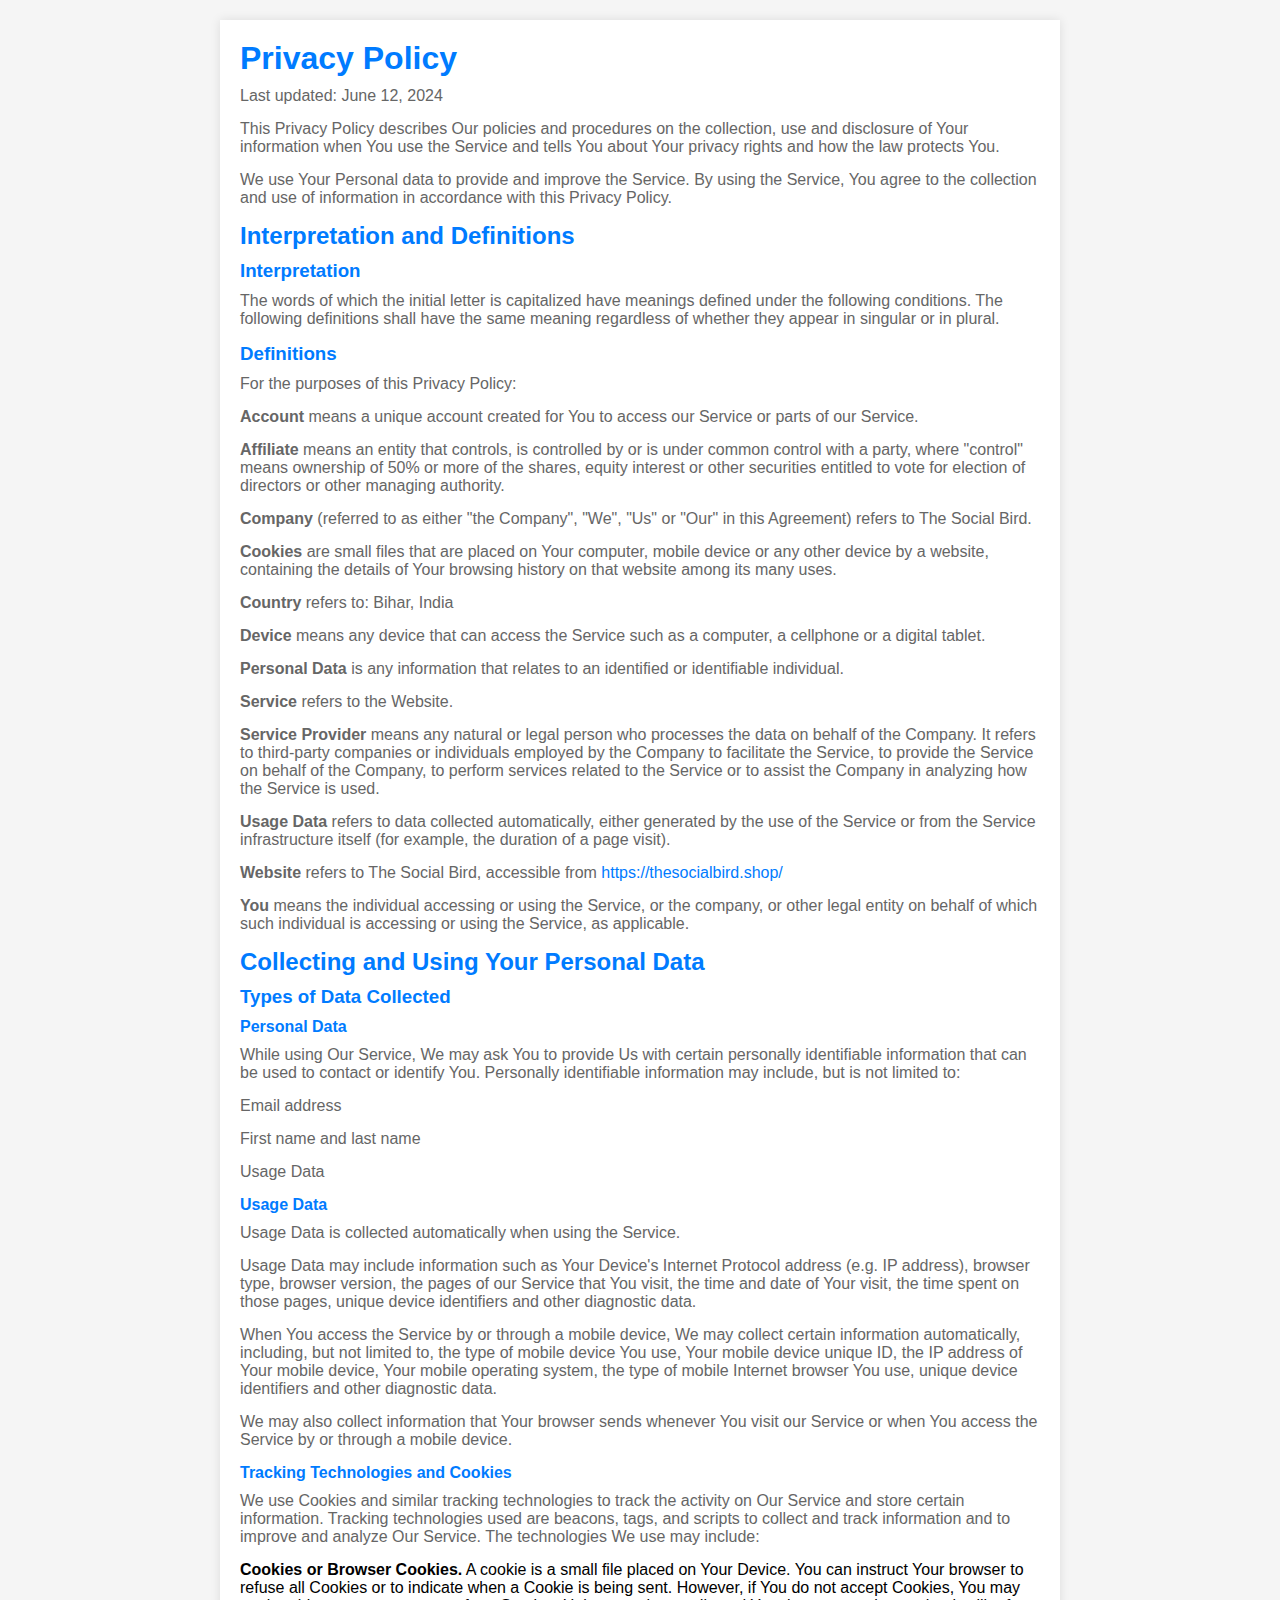
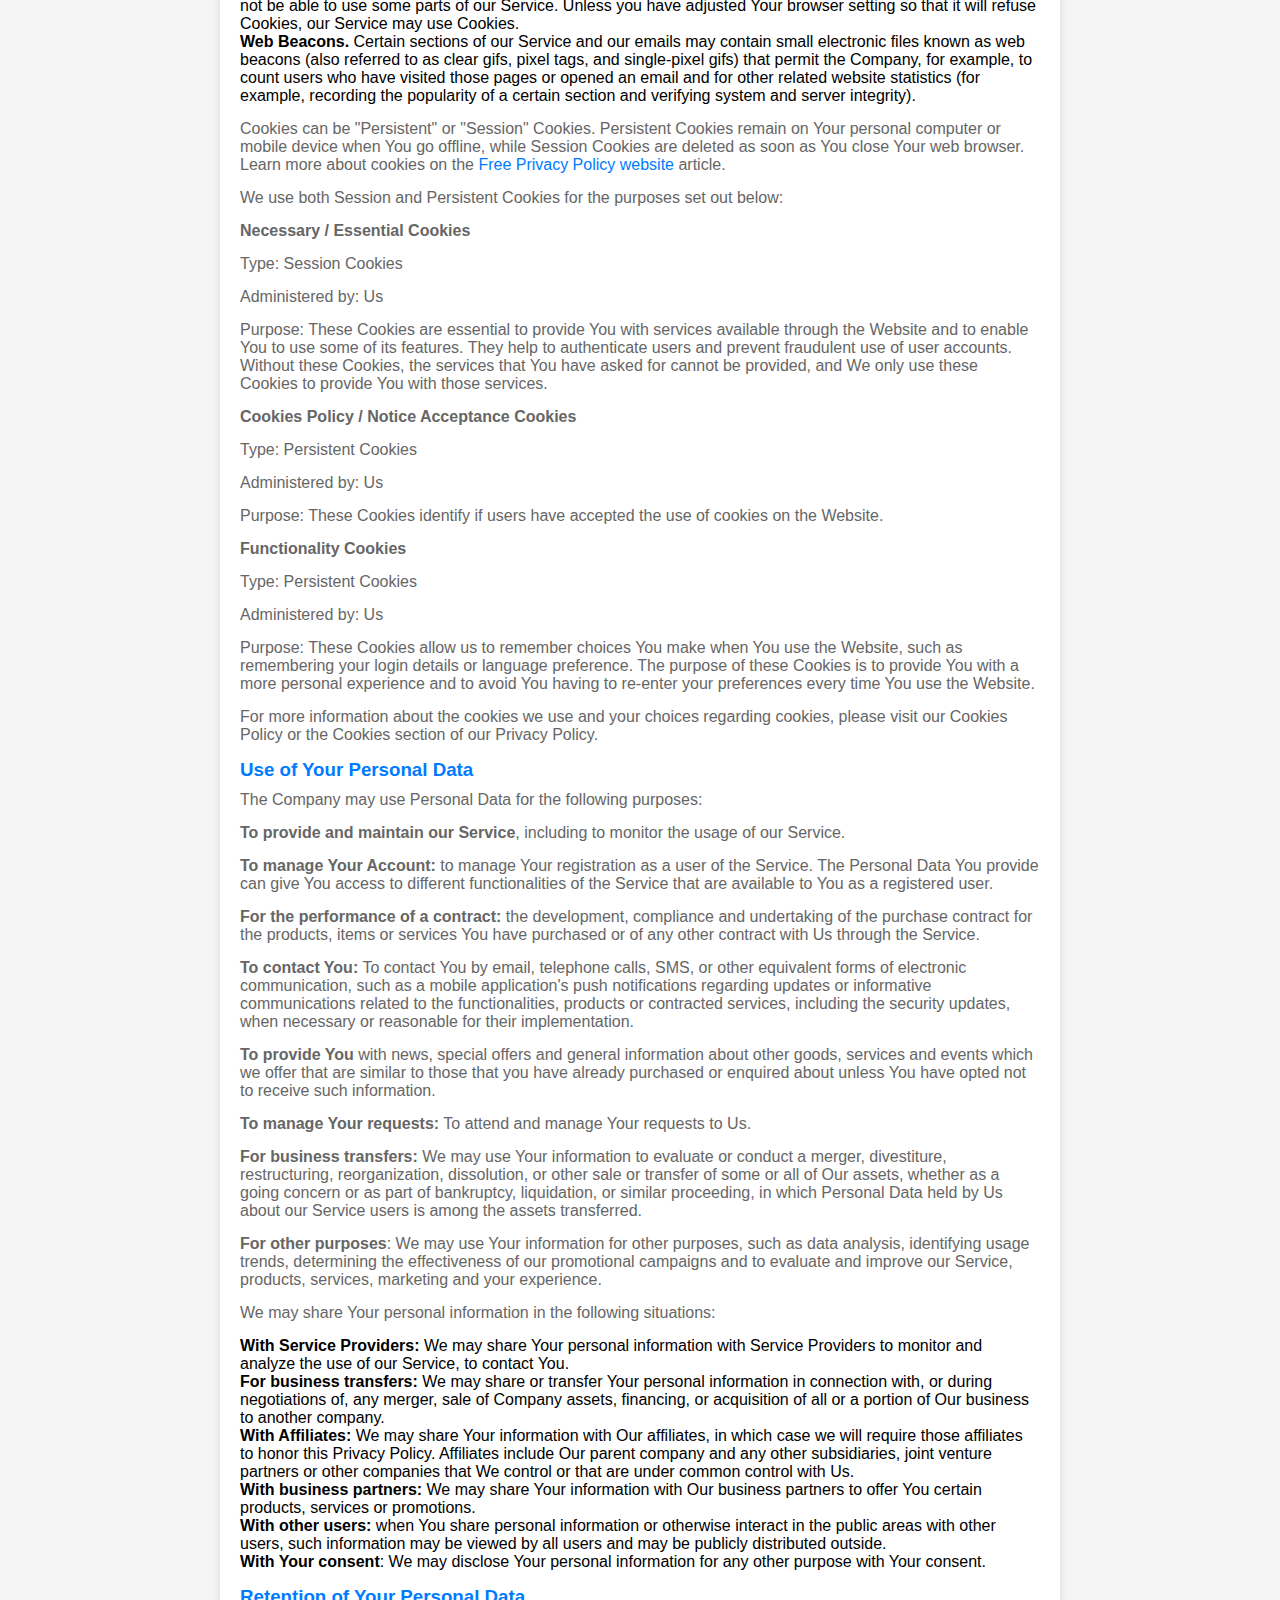
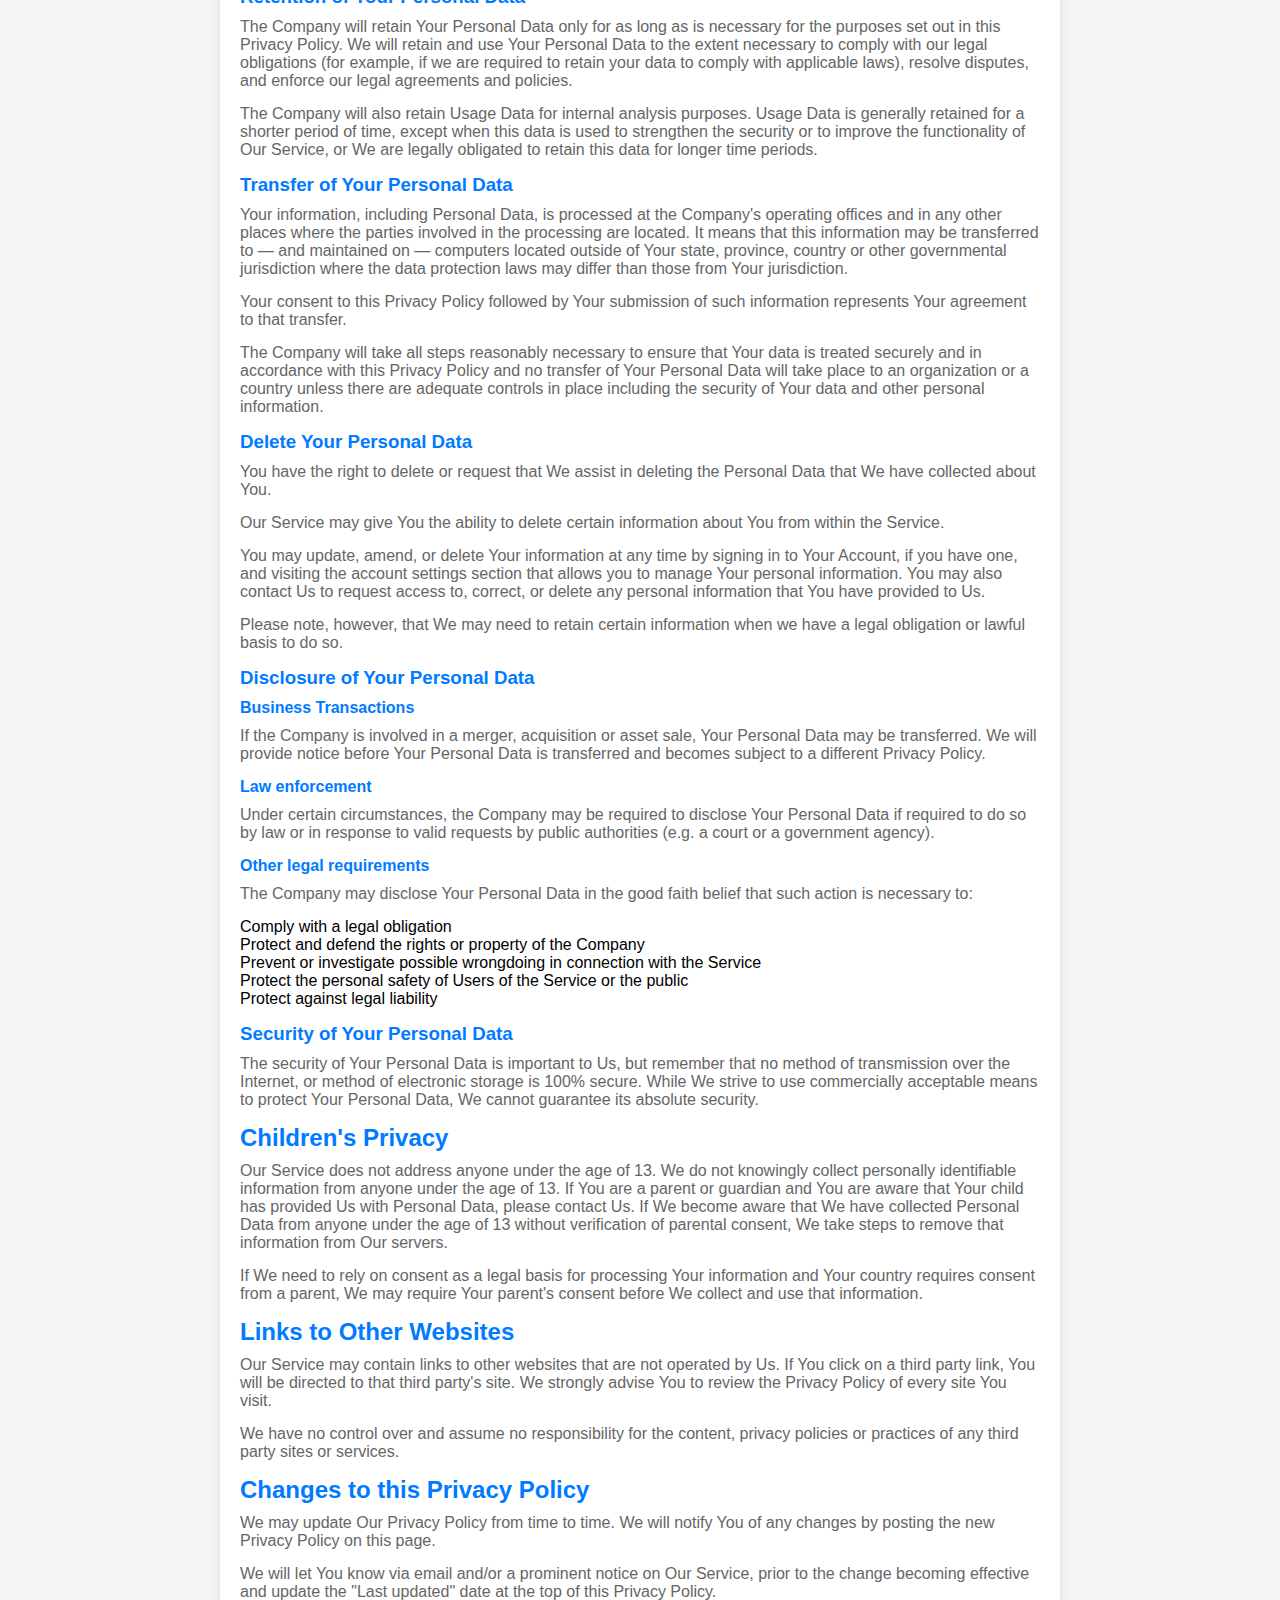
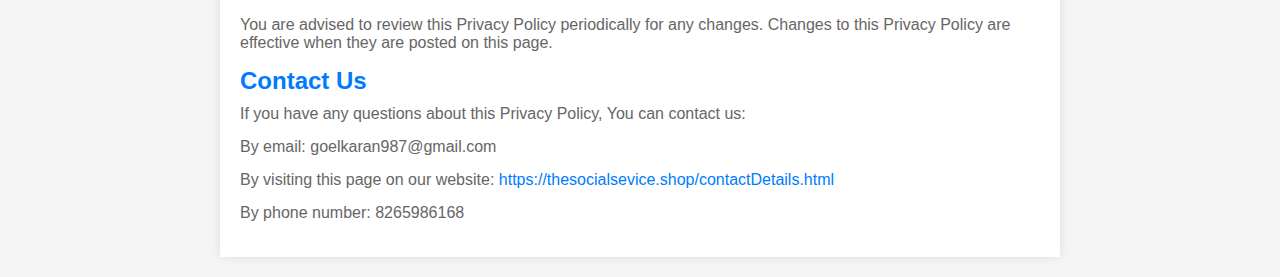
==== PrivacyAndPolicy.html @ 570a5ae7 "final deploy updated" ====
<!DOCTYPE html>
<html lang="en">
<head>
    <meta charset="UTF-8">
    <meta name="viewport" content="width=device-width, initial-scale=1.0">
    <title>Privacy Policy</title>
    <link rel="shortcut icon" href="logo.002.png">
    <link rel="stylesheet" href="PrivacyAndPolicy.css">
</head>
<body>
    <div class="container">
        <h1>Privacy Policy</h1>
        <p>Last updated: June 12, 2024</p>
        <p>This Privacy Policy describes Our policies and procedures on the collection, use and disclosure of Your information when You use the Service and tells You about Your privacy rights and how the law protects You.</p>
        <p>We use Your Personal data to provide and improve the Service. By using the Service, You agree to the collection and use of information in accordance with this Privacy Policy.</p>
        <h2>Interpretation and Definitions</h2>
        <h3>Interpretation</h3>
        <p>The words of which the initial letter is capitalized have meanings defined under the following conditions. The following definitions shall have the same meaning regardless of whether they appear in singular or in plural.</p>
        <h3>Definitions</h3>
        <p>For the purposes of this Privacy Policy:</p>
        <ul>
        <li>
        <p><strong>Account</strong> means a unique account created for You to access our Service or parts of our Service.</p>
        </li>
        <li>
        <p><strong>Affiliate</strong> means an entity that controls, is controlled by or is under common control with a party, where &quot;control&quot; means ownership of 50% or more of the shares, equity interest or other securities entitled to vote for election of directors or other managing authority.</p>
        </li>
        <li>
        <p><strong>Company</strong> (referred to as either &quot;the Company&quot;, &quot;We&quot;, &quot;Us&quot; or &quot;Our&quot; in this Agreement) refers to The Social Bird.</p>
        </li>
        <li>
        <p><strong>Cookies</strong> are small files that are placed on Your computer, mobile device or any other device by a website, containing the details of Your browsing history on that website among its many uses.</p>
        </li>
        <li>
        <p><strong>Country</strong> refers to: Bihar,  India</p>
        </li>
        <li>
        <p><strong>Device</strong> means any device that can access the Service such as a computer, a cellphone or a digital tablet.</p>
        </li>
        <li>
        <p><strong>Personal Data</strong> is any information that relates to an identified or identifiable individual.</p>
        </li>
        <li>
        <p><strong>Service</strong> refers to the Website.</p>
        </li>
        <li>
        <p><strong>Service Provider</strong> means any natural or legal person who processes the data on behalf of the Company. It refers to third-party companies or individuals employed by the Company to facilitate the Service, to provide the Service on behalf of the Company, to perform services related to the Service or to assist the Company in analyzing how the Service is used.</p>
        </li>
        <li>
        <p><strong>Usage Data</strong> refers to data collected automatically, either generated by the use of the Service or from the Service infrastructure itself (for example, the duration of a page visit).</p>
        </li>
        <li>
        <p><strong>Website</strong> refers to The Social Bird, accessible from <a href="https://thesocialbird.shop/" rel="external nofollow noopener" target="_blank">https://thesocialbird.shop/</a></p>
        </li>
        <li>
        <p><strong>You</strong> means the individual accessing or using the Service, or the company, or other legal entity on behalf of which such individual is accessing or using the Service, as applicable.</p>
        </li>
        </ul>
        <h2>Collecting and Using Your Personal Data</h2>
        <h3>Types of Data Collected</h3>
        <h4>Personal Data</h4>
        <p>While using Our Service, We may ask You to provide Us with certain personally identifiable information that can be used to contact or identify You. Personally identifiable information may include, but is not limited to:</p>
        <ul>
        <li>
        <p>Email address</p>
        </li>
        <li>
        <p>First name and last name</p>
        </li>
        <li>
        <p>Usage Data</p>
        </li>
        </ul>
        <h4>Usage Data</h4>
        <p>Usage Data is collected automatically when using the Service.</p>
        <p>Usage Data may include information such as Your Device's Internet Protocol address (e.g. IP address), browser type, browser version, the pages of our Service that You visit, the time and date of Your visit, the time spent on those pages, unique device identifiers and other diagnostic data.</p>
        <p>When You access the Service by or through a mobile device, We may collect certain information automatically, including, but not limited to, the type of mobile device You use, Your mobile device unique ID, the IP address of Your mobile device, Your mobile operating system, the type of mobile Internet browser You use, unique device identifiers and other diagnostic data.</p>
        <p>We may also collect information that Your browser sends whenever You visit our Service or when You access the Service by or through a mobile device.</p>
        <h4>Tracking Technologies and Cookies</h4>
        <p>We use Cookies and similar tracking technologies to track the activity on Our Service and store certain information. Tracking technologies used are beacons, tags, and scripts to collect and track information and to improve and analyze Our Service. The technologies We use may include:</p>
        <ul>
        <li><strong>Cookies or Browser Cookies.</strong> A cookie is a small file placed on Your Device. You can instruct Your browser to refuse all Cookies or to indicate when a Cookie is being sent. However, if You do not accept Cookies, You may not be able to use some parts of our Service. Unless you have adjusted Your browser setting so that it will refuse Cookies, our Service may use Cookies.</li>
        <li><strong>Web Beacons.</strong> Certain sections of our Service and our emails may contain small electronic files known as web beacons (also referred to as clear gifs, pixel tags, and single-pixel gifs) that permit the Company, for example, to count users who have visited those pages or opened an email and for other related website statistics (for example, recording the popularity of a certain section and verifying system and server integrity).</li>
        </ul>
        <p>Cookies can be &quot;Persistent&quot; or &quot;Session&quot; Cookies. Persistent Cookies remain on Your personal computer or mobile device when You go offline, while Session Cookies are deleted as soon as You close Your web browser. Learn more about cookies on the <a href="https://www.freeprivacypolicy.com/blog/sample-privacy-policy-template/#Use_Of_Cookies_And_Tracking" target="_blank">Free Privacy Policy website</a> article.</p>
        <p>We use both Session and Persistent Cookies for the purposes set out below:</p>
        <ul>
        <li>
        <p><strong>Necessary / Essential Cookies</strong></p>
        <p>Type: Session Cookies</p>
        <p>Administered by: Us</p>
        <p>Purpose: These Cookies are essential to provide You with services available through the Website and to enable You to use some of its features. They help to authenticate users and prevent fraudulent use of user accounts. Without these Cookies, the services that You have asked for cannot be provided, and We only use these Cookies to provide You with those services.</p>
        </li>
        <li>
        <p><strong>Cookies Policy / Notice Acceptance Cookies</strong></p>
        <p>Type: Persistent Cookies</p>
        <p>Administered by: Us</p>
        <p>Purpose: These Cookies identify if users have accepted the use of cookies on the Website.</p>
        </li>
        <li>
        <p><strong>Functionality Cookies</strong></p>
        <p>Type: Persistent Cookies</p>
        <p>Administered by: Us</p>
        <p>Purpose: These Cookies allow us to remember choices You make when You use the Website, such as remembering your login details or language preference. The purpose of these Cookies is to provide You with a more personal experience and to avoid You having to re-enter your preferences every time You use the Website.</p>
        </li>
        </ul>
        <p>For more information about the cookies we use and your choices regarding cookies, please visit our Cookies Policy or the Cookies section of our Privacy Policy.</p>
        <h3>Use of Your Personal Data</h3>
        <p>The Company may use Personal Data for the following purposes:</p>
        <ul>
        <li>
        <p><strong>To provide and maintain our Service</strong>, including to monitor the usage of our Service.</p>
        </li>
        <li>
        <p><strong>To manage Your Account:</strong> to manage Your registration as a user of the Service. The Personal Data You provide can give You access to different functionalities of the Service that are available to You as a registered user.</p>
        </li>
        <li>
        <p><strong>For the performance of a contract:</strong> the development, compliance and undertaking of the purchase contract for the products, items or services You have purchased or of any other contract with Us through the Service.</p>
        </li>
        <li>
        <p><strong>To contact You:</strong> To contact You by email, telephone calls, SMS, or other equivalent forms of electronic communication, such as a mobile application's push notifications regarding updates or informative communications related to the functionalities, products or contracted services, including the security updates, when necessary or reasonable for their implementation.</p>
        </li>
        <li>
        <p><strong>To provide You</strong> with news, special offers and general information about other goods, services and events which we offer that are similar to those that you have already purchased or enquired about unless You have opted not to receive such information.</p>
        </li>
        <li>
        <p><strong>To manage Your requests:</strong> To attend and manage Your requests to Us.</p>
        </li>
        <li>
        <p><strong>For business transfers:</strong> We may use Your information to evaluate or conduct a merger, divestiture, restructuring, reorganization, dissolution, or other sale or transfer of some or all of Our assets, whether as a going concern or as part of bankruptcy, liquidation, or similar proceeding, in which Personal Data held by Us about our Service users is among the assets transferred.</p>
        </li>
        <li>
        <p><strong>For other purposes</strong>: We may use Your information for other purposes, such as data analysis, identifying usage trends, determining the effectiveness of our promotional campaigns and to evaluate and improve our Service, products, services, marketing and your experience.</p>
        </li>
        </ul>
        <p>We may share Your personal information in the following situations:</p>
        <ul>
        <li><strong>With Service Providers:</strong> We may share Your personal information with Service Providers to monitor and analyze the use of our Service,  to contact You.</li>
        <li><strong>For business transfers:</strong> We may share or transfer Your personal information in connection with, or during negotiations of, any merger, sale of Company assets, financing, or acquisition of all or a portion of Our business to another company.</li>
        <li><strong>With Affiliates:</strong> We may share Your information with Our affiliates, in which case we will require those affiliates to honor this Privacy Policy. Affiliates include Our parent company and any other subsidiaries, joint venture partners or other companies that We control or that are under common control with Us.</li>
        <li><strong>With business partners:</strong> We may share Your information with Our business partners to offer You certain products, services or promotions.</li>
        <li><strong>With other users:</strong> when You share personal information or otherwise interact in the public areas with other users, such information may be viewed by all users and may be publicly distributed outside.</li>
        <li><strong>With Your consent</strong>: We may disclose Your personal information for any other purpose with Your consent.</li>
        </ul>
        <h3>Retention of Your Personal Data</h3>
        <p>The Company will retain Your Personal Data only for as long as is necessary for the purposes set out in this Privacy Policy. We will retain and use Your Personal Data to the extent necessary to comply with our legal obligations (for example, if we are required to retain your data to comply with applicable laws), resolve disputes, and enforce our legal agreements and policies.</p>
        <p>The Company will also retain Usage Data for internal analysis purposes. Usage Data is generally retained for a shorter period of time, except when this data is used to strengthen the security or to improve the functionality of Our Service, or We are legally obligated to retain this data for longer time periods.</p>
        <h3>Transfer of Your Personal Data</h3>
        <p>Your information, including Personal Data, is processed at the Company's operating offices and in any other places where the parties involved in the processing are located. It means that this information may be transferred to — and maintained on — computers located outside of Your state, province, country or other governmental jurisdiction where the data protection laws may differ than those from Your jurisdiction.</p>
        <p>Your consent to this Privacy Policy followed by Your submission of such information represents Your agreement to that transfer.</p>
        <p>The Company will take all steps reasonably necessary to ensure that Your data is treated securely and in accordance with this Privacy Policy and no transfer of Your Personal Data will take place to an organization or a country unless there are adequate controls in place including the security of Your data and other personal information.</p>
        <h3>Delete Your Personal Data</h3>
        <p>You have the right to delete or request that We assist in deleting the Personal Data that We have collected about You.</p>
        <p>Our Service may give You the ability to delete certain information about You from within the Service.</p>
        <p>You may update, amend, or delete Your information at any time by signing in to Your Account, if you have one, and visiting the account settings section that allows you to manage Your personal information. You may also contact Us to request access to, correct, or delete any personal information that You have provided to Us.</p>
        <p>Please note, however, that We may need to retain certain information when we have a legal obligation or lawful basis to do so.</p>
        <h3>Disclosure of Your Personal Data</h3>
        <h4>Business Transactions</h4>
        <p>If the Company is involved in a merger, acquisition or asset sale, Your Personal Data may be transferred. We will provide notice before Your Personal Data is transferred and becomes subject to a different Privacy Policy.</p>
        <h4>Law enforcement</h4>
        <p>Under certain circumstances, the Company may be required to disclose Your Personal Data if required to do so by law or in response to valid requests by public authorities (e.g. a court or a government agency).</p>
        <h4>Other legal requirements</h4>
        <p>The Company may disclose Your Personal Data in the good faith belief that such action is necessary to:</p>
        <ul>
        <li>Comply with a legal obligation</li>
        <li>Protect and defend the rights or property of the Company</li>
        <li>Prevent or investigate possible wrongdoing in connection with the Service</li>
        <li>Protect the personal safety of Users of the Service or the public</li>
        <li>Protect against legal liability</li>
        </ul>
        <h3>Security of Your Personal Data</h3>
        <p>The security of Your Personal Data is important to Us, but remember that no method of transmission over the Internet, or method of electronic storage is 100% secure. While We strive to use commercially acceptable means to protect Your Personal Data, We cannot guarantee its absolute security.</p>
        <h2>Children's Privacy</h2>
        <p>Our Service does not address anyone under the age of 13. We do not knowingly collect personally identifiable information from anyone under the age of 13. If You are a parent or guardian and You are aware that Your child has provided Us with Personal Data, please contact Us. If We become aware that We have collected Personal Data from anyone under the age of 13 without verification of parental consent, We take steps to remove that information from Our servers.</p>
        <p>If We need to rely on consent as a legal basis for processing Your information and Your country requires consent from a parent, We may require Your parent's consent before We collect and use that information.</p>
        <h2>Links to Other Websites</h2>
        <p>Our Service may contain links to other websites that are not operated by Us. If You click on a third party link, You will be directed to that third party's site. We strongly advise You to review the Privacy Policy of every site You visit.</p>
        <p>We have no control over and assume no responsibility for the content, privacy policies or practices of any third party sites or services.</p>
        <h2>Changes to this Privacy Policy</h2>
        <p>We may update Our Privacy Policy from time to time. We will notify You of any changes by posting the new Privacy Policy on this page.</p>
        <p>We will let You know via email and/or a prominent notice on Our Service, prior to the change becoming effective and update the &quot;Last updated&quot; date at the top of this Privacy Policy.</p>
        <p>You are advised to review this Privacy Policy periodically for any changes. Changes to this Privacy Policy are effective when they are posted on this page.</p>
        <h2>Contact Us</h2>
        <p>If you have any questions about this Privacy Policy, You can contact us:</p>
        <ul>
        <li>
        <p>By email: goelkaran987@gmail.com</p>
        </li>
        <li>
        <p>By visiting this page on our website: <a href="https://thesocialservice.shop/contactDetails.html" rel="external nofollow noopener" target="_blank">https://thesocialsevice.shop/contactDetails.html</a></p>
        </li>
        <li>
        <p>By phone number: 8265986168</p>
        </li>
        </ul>
    
    </div>
</body>
</html>
---- PrivacyAndPolicy.css ----
/* Reset default browser styles */
body,
h1,
h2,
h3,
h4,
p,
ul,
li,
a {
    margin: 0;
    padding: 0;
}

/* Global styles */
body {
    font-family: Arial, sans-serif;
    background-color: #f5f5f5;
    padding: 20px; /* Add padding instead of margin to create space from left and right */
}

.container {
    max-width: 800px;
    margin: 0 auto; /* Center the container */
    background-color: #ffffff; /* White background */
    box-shadow: 0 0 10px rgba(0, 0, 0, 0.1); /* Add shadow */
    padding: 20px; /* Add padding to container */
}

h1, h2, h3, h4 {
    margin-bottom: 10px; /* Add some space below headings */
    color: #007BFF; /* Blue text color */
}

p {
    margin-bottom: 15px; /* Add some space below paragraphs */
    color: #666666; /* Medium gray text color */
}

ul {
    list-style-type: none; /* Remove default bullet points */
    margin-bottom: 15px; /* Add some space below lists */
}

a {
    color: #007bff; /* Blue link color */
    text-decoration: none; /* Remove underline from links */
}

a:hover {
    text-decoration: underline; /* Underline links on hover */
}

/* Add more styles for specific elements as needed */
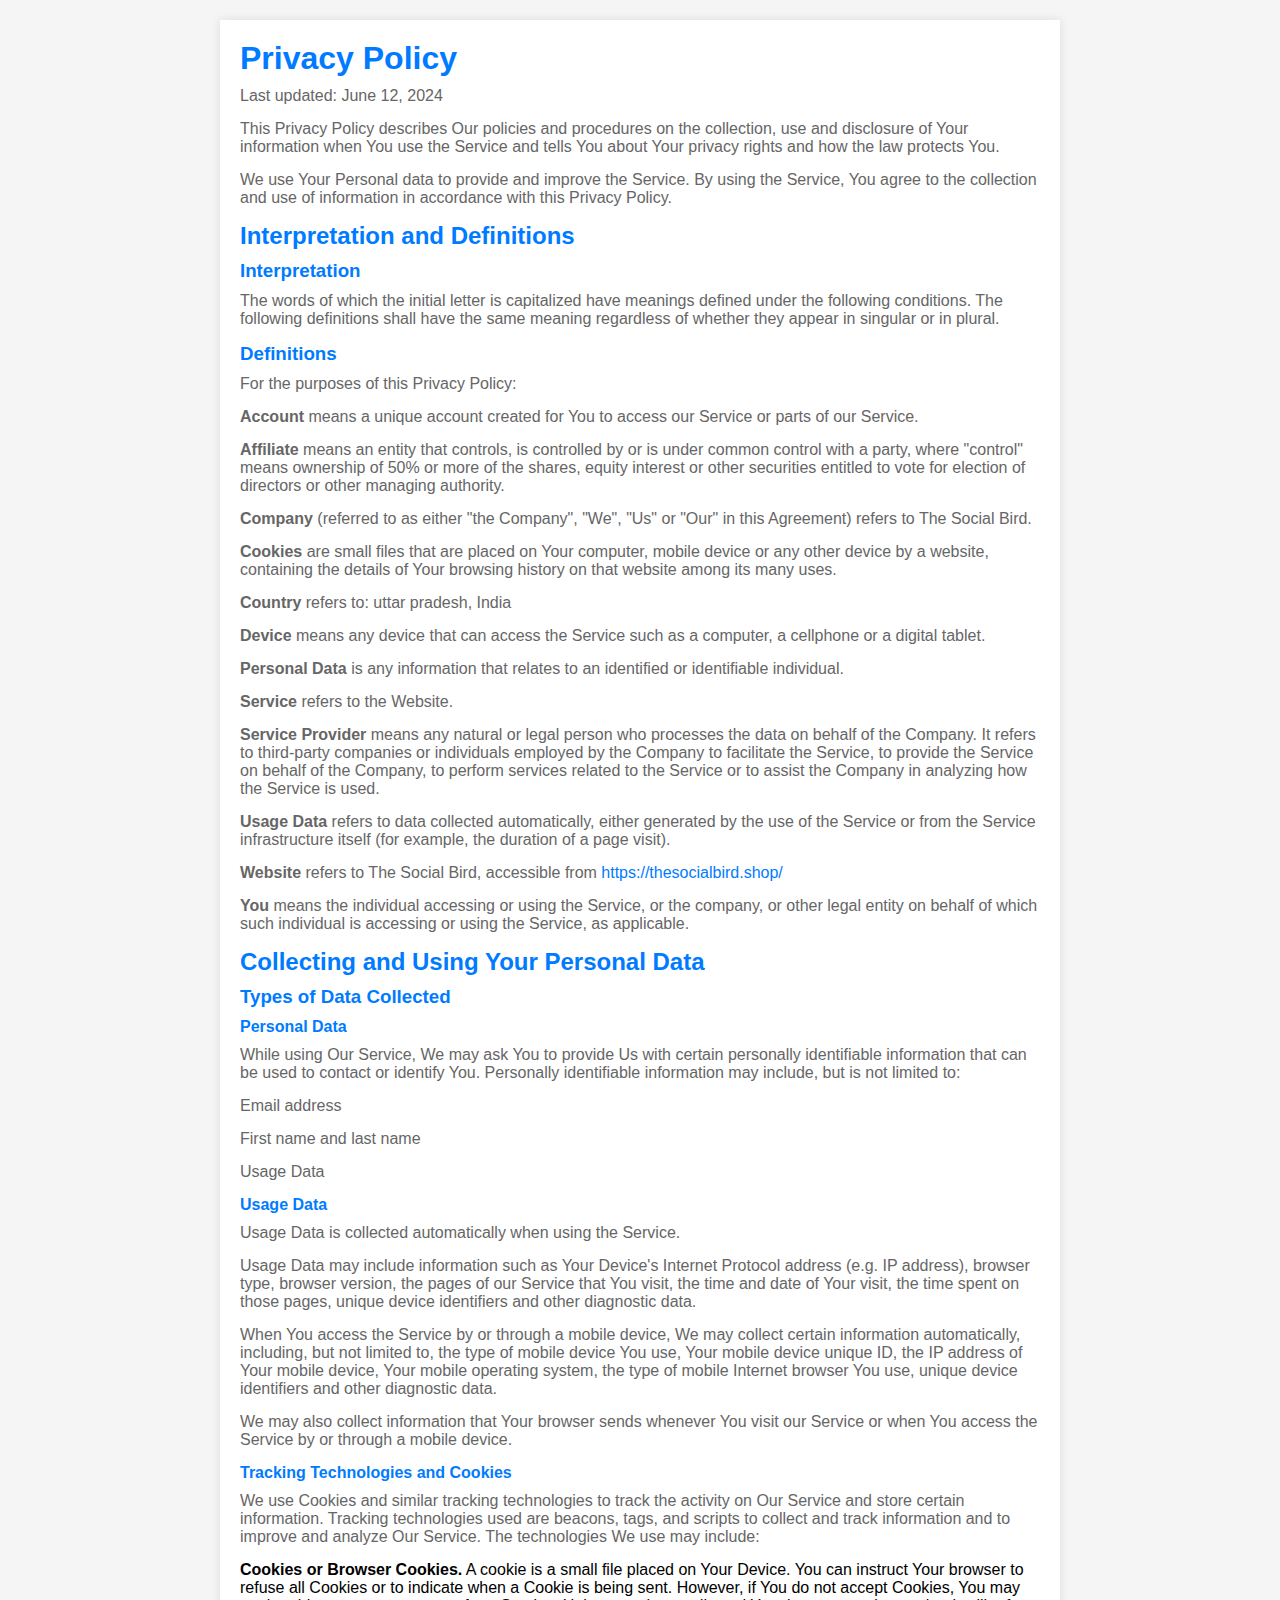
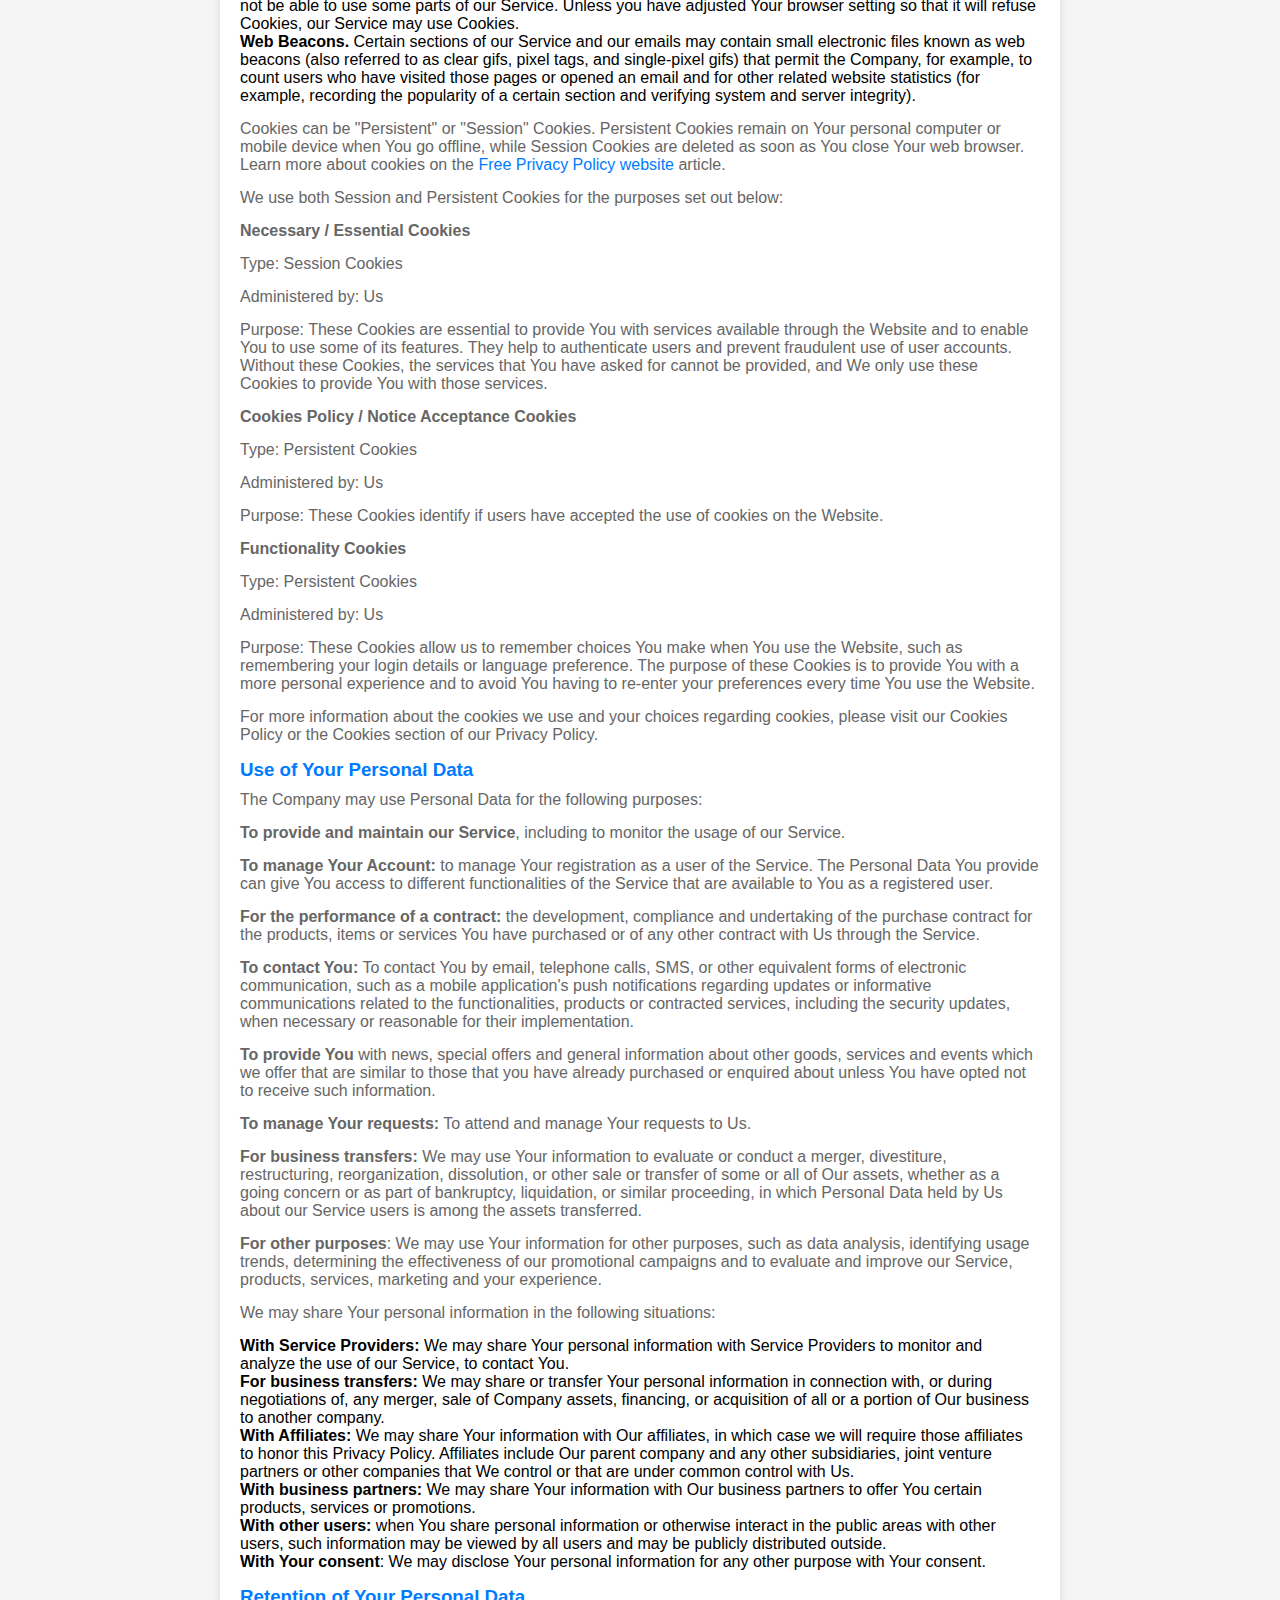
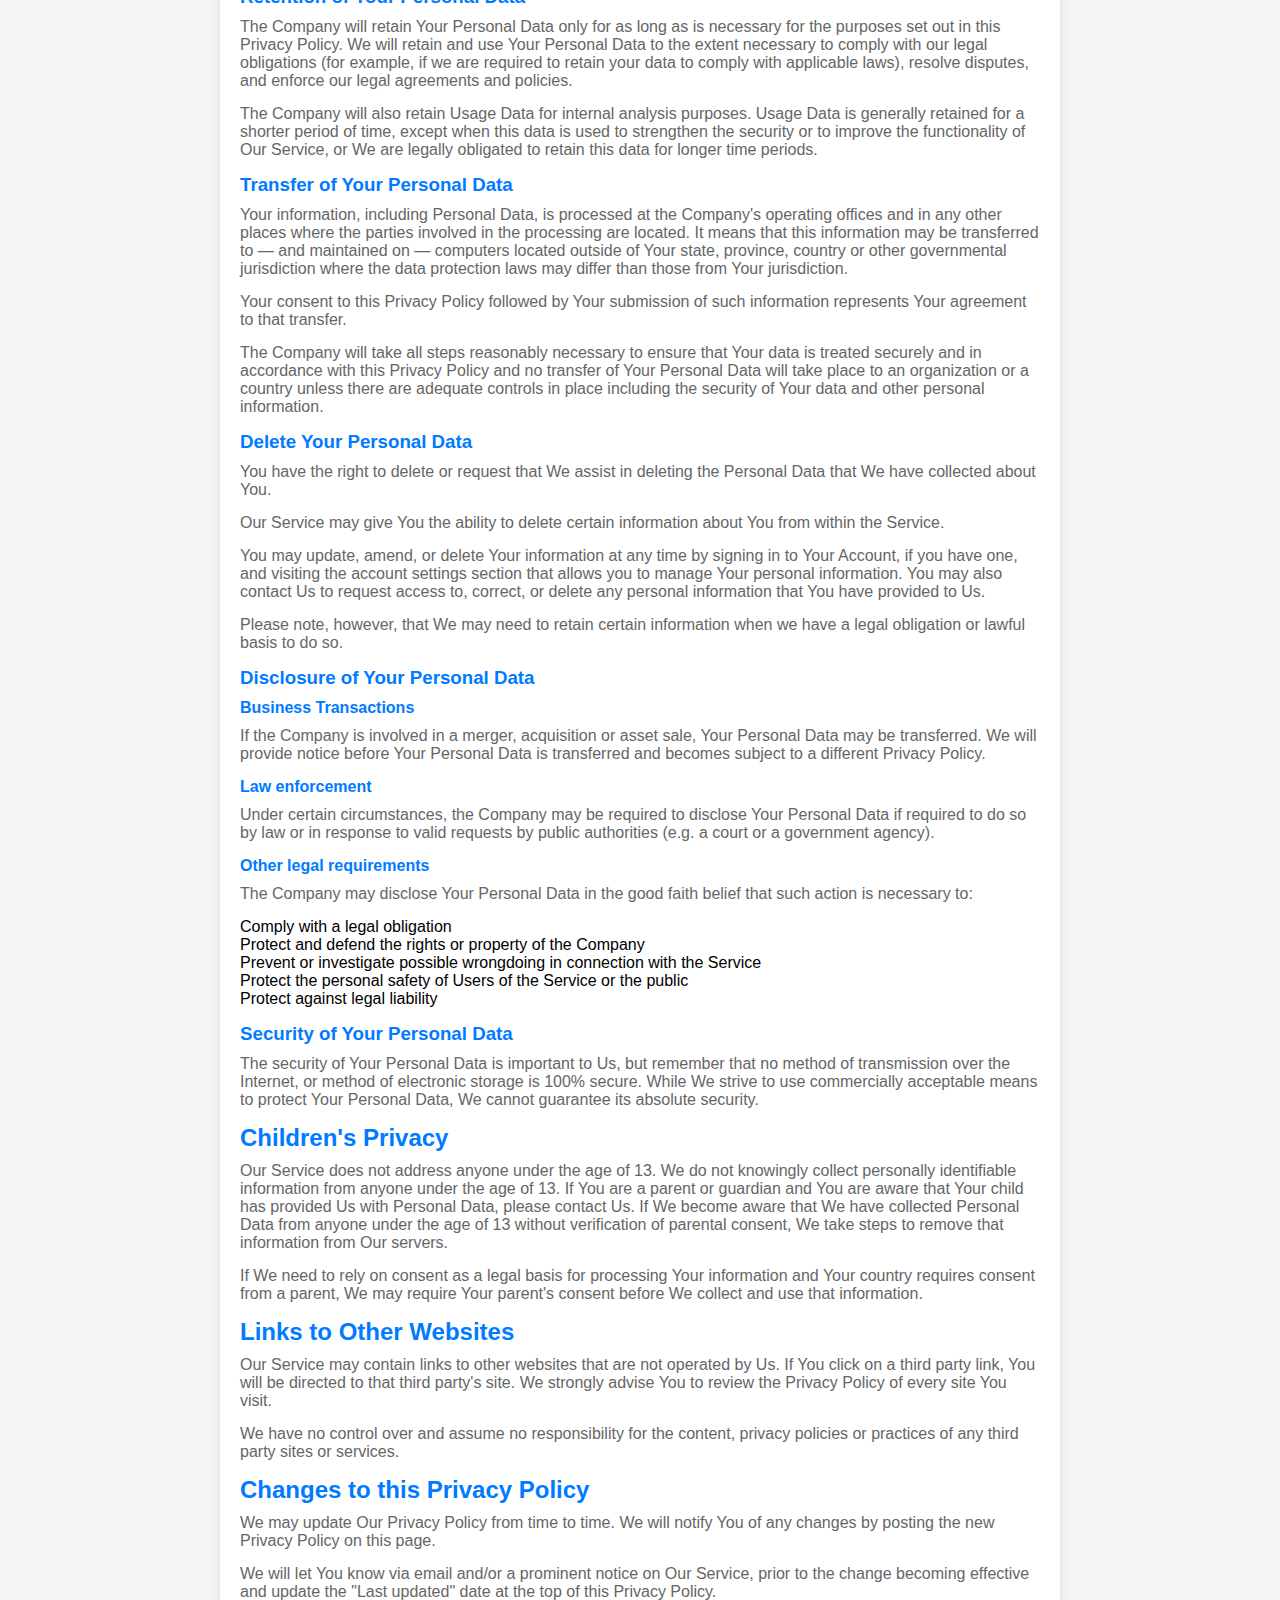
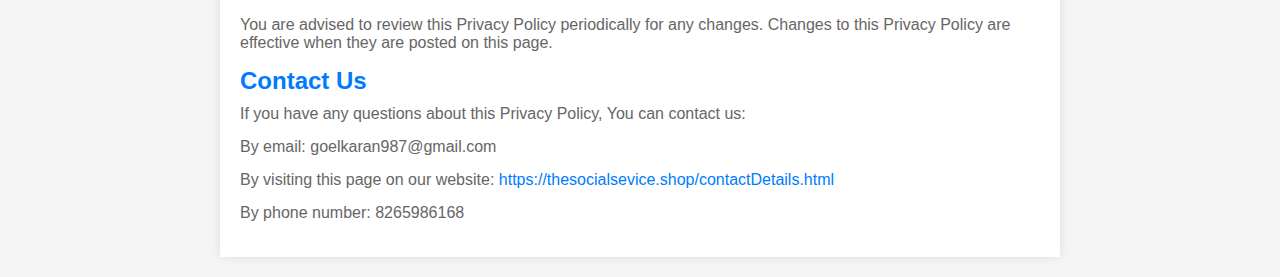
==== commit 95221a16: "PrivacyAndPolicy.html" ====
--- a/PrivacyAndPolicy.html
+++ b/PrivacyAndPolicy.html
@@ -32,7 +32,7 @@
         <p><strong>Cookies</strong> are small files that are placed on Your computer, mobile device or any other device by a website, containing the details of Your browsing history on that website among its many uses.</p>
         </li>
         <li>
-        <p><strong>Country</strong> refers to: Bihar,  India</p>
+        <p><strong>Country</strong> refers to: uttar pradesh,  India</p>
         </li>
         <li>
         <p><strong>Device</strong> means any device that can access the Service such as a computer, a cellphone or a digital tablet.</p>
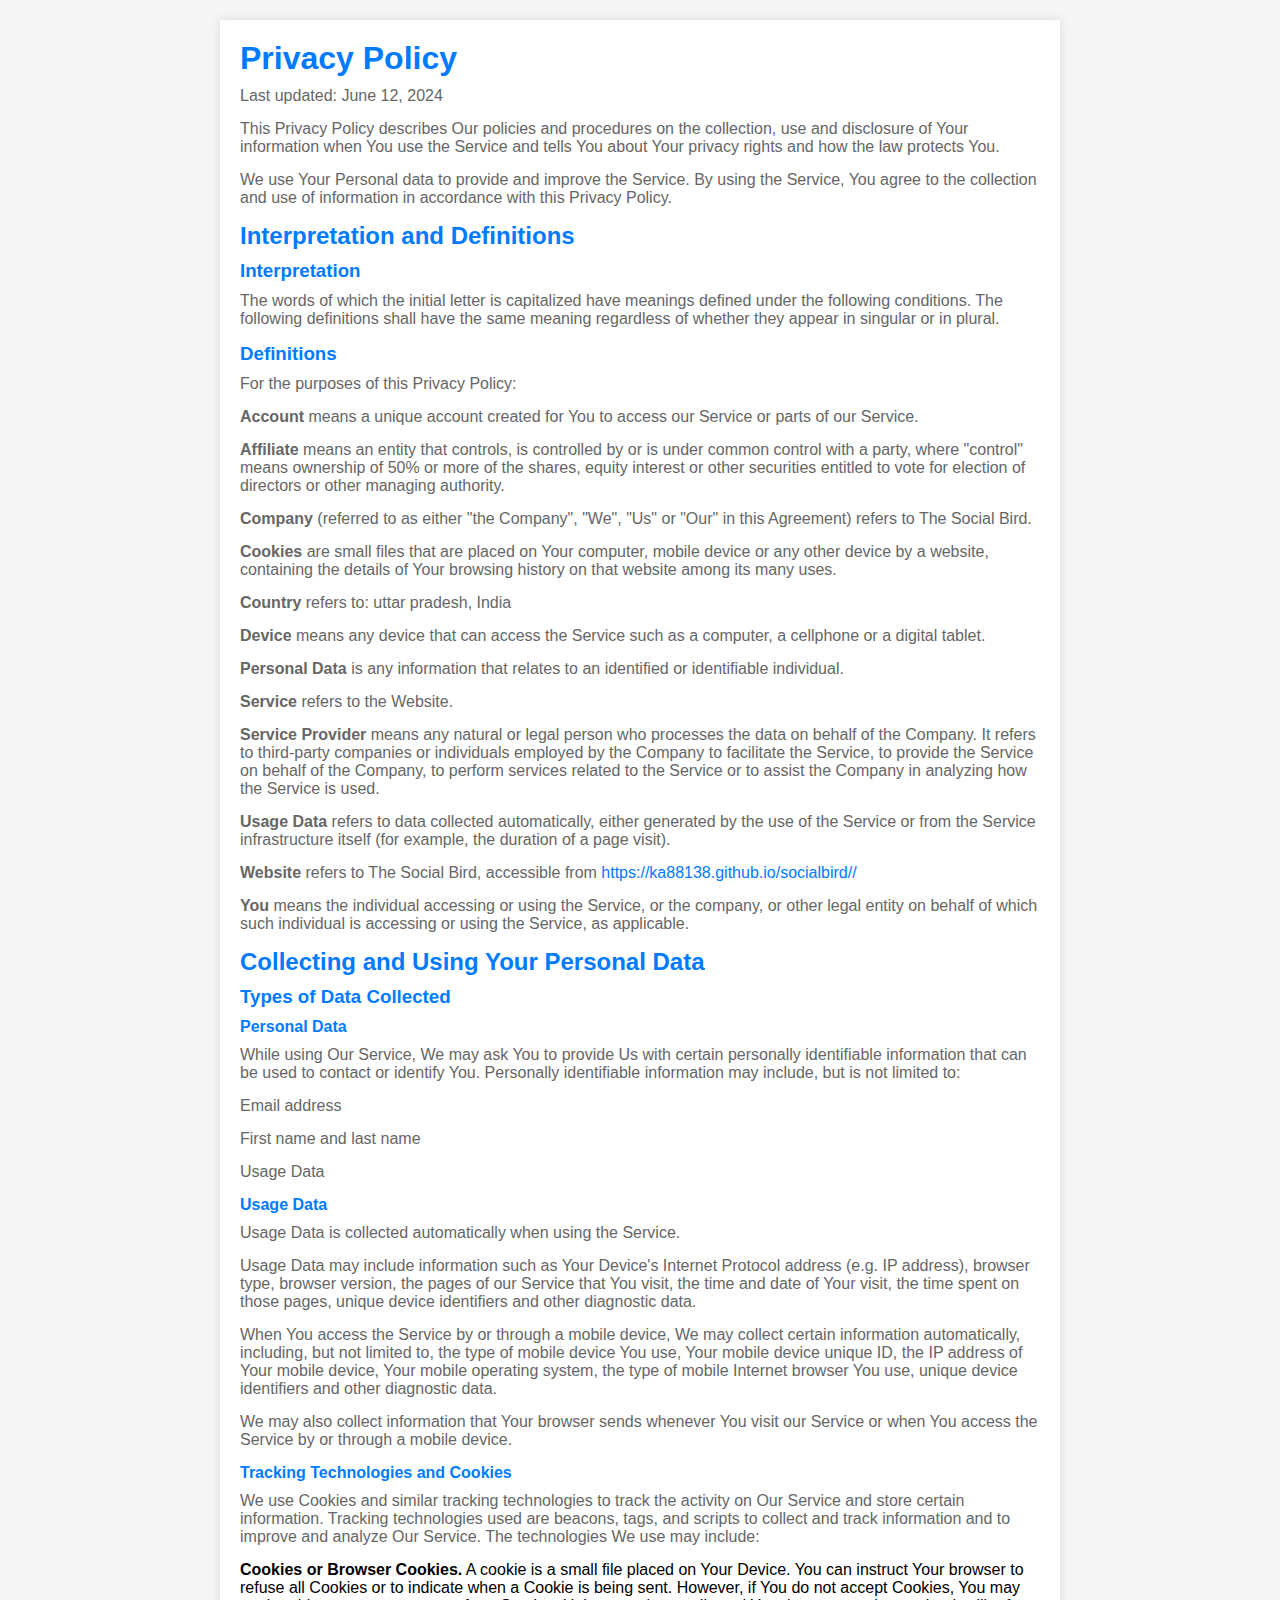
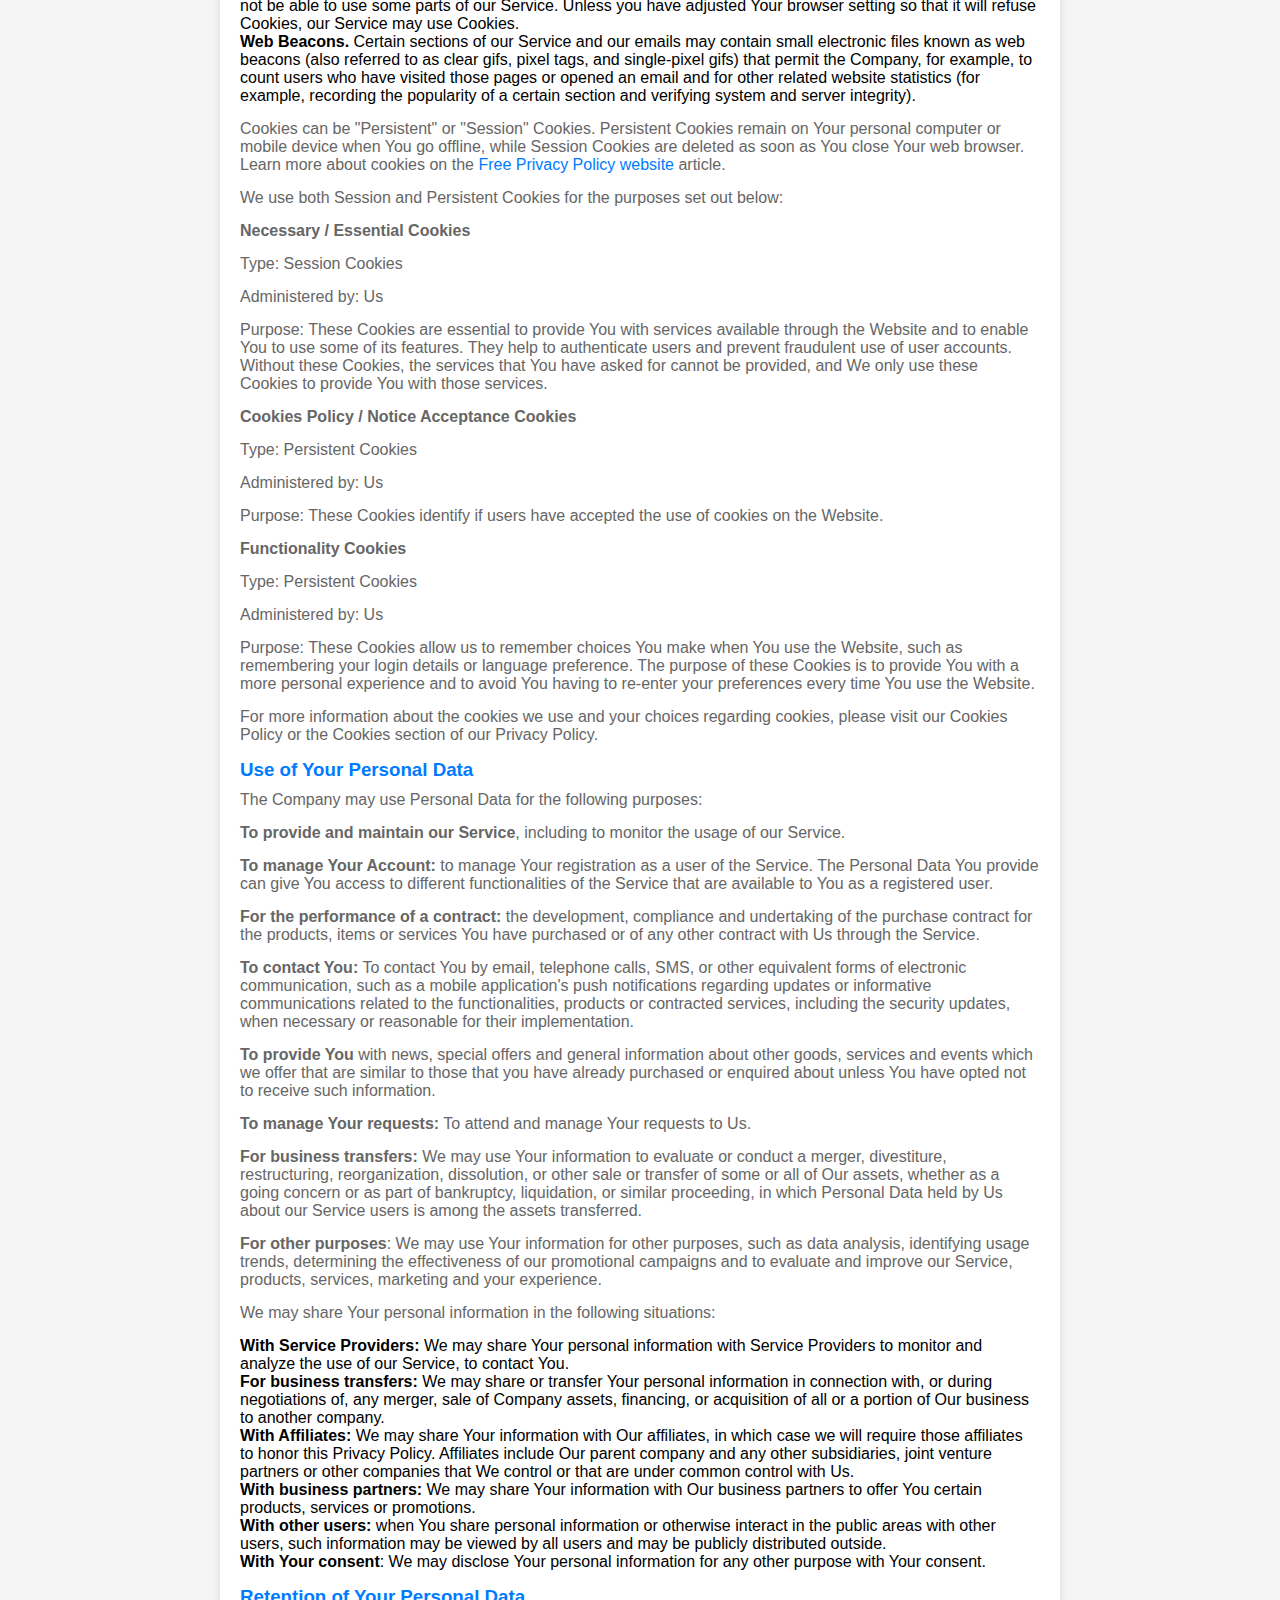
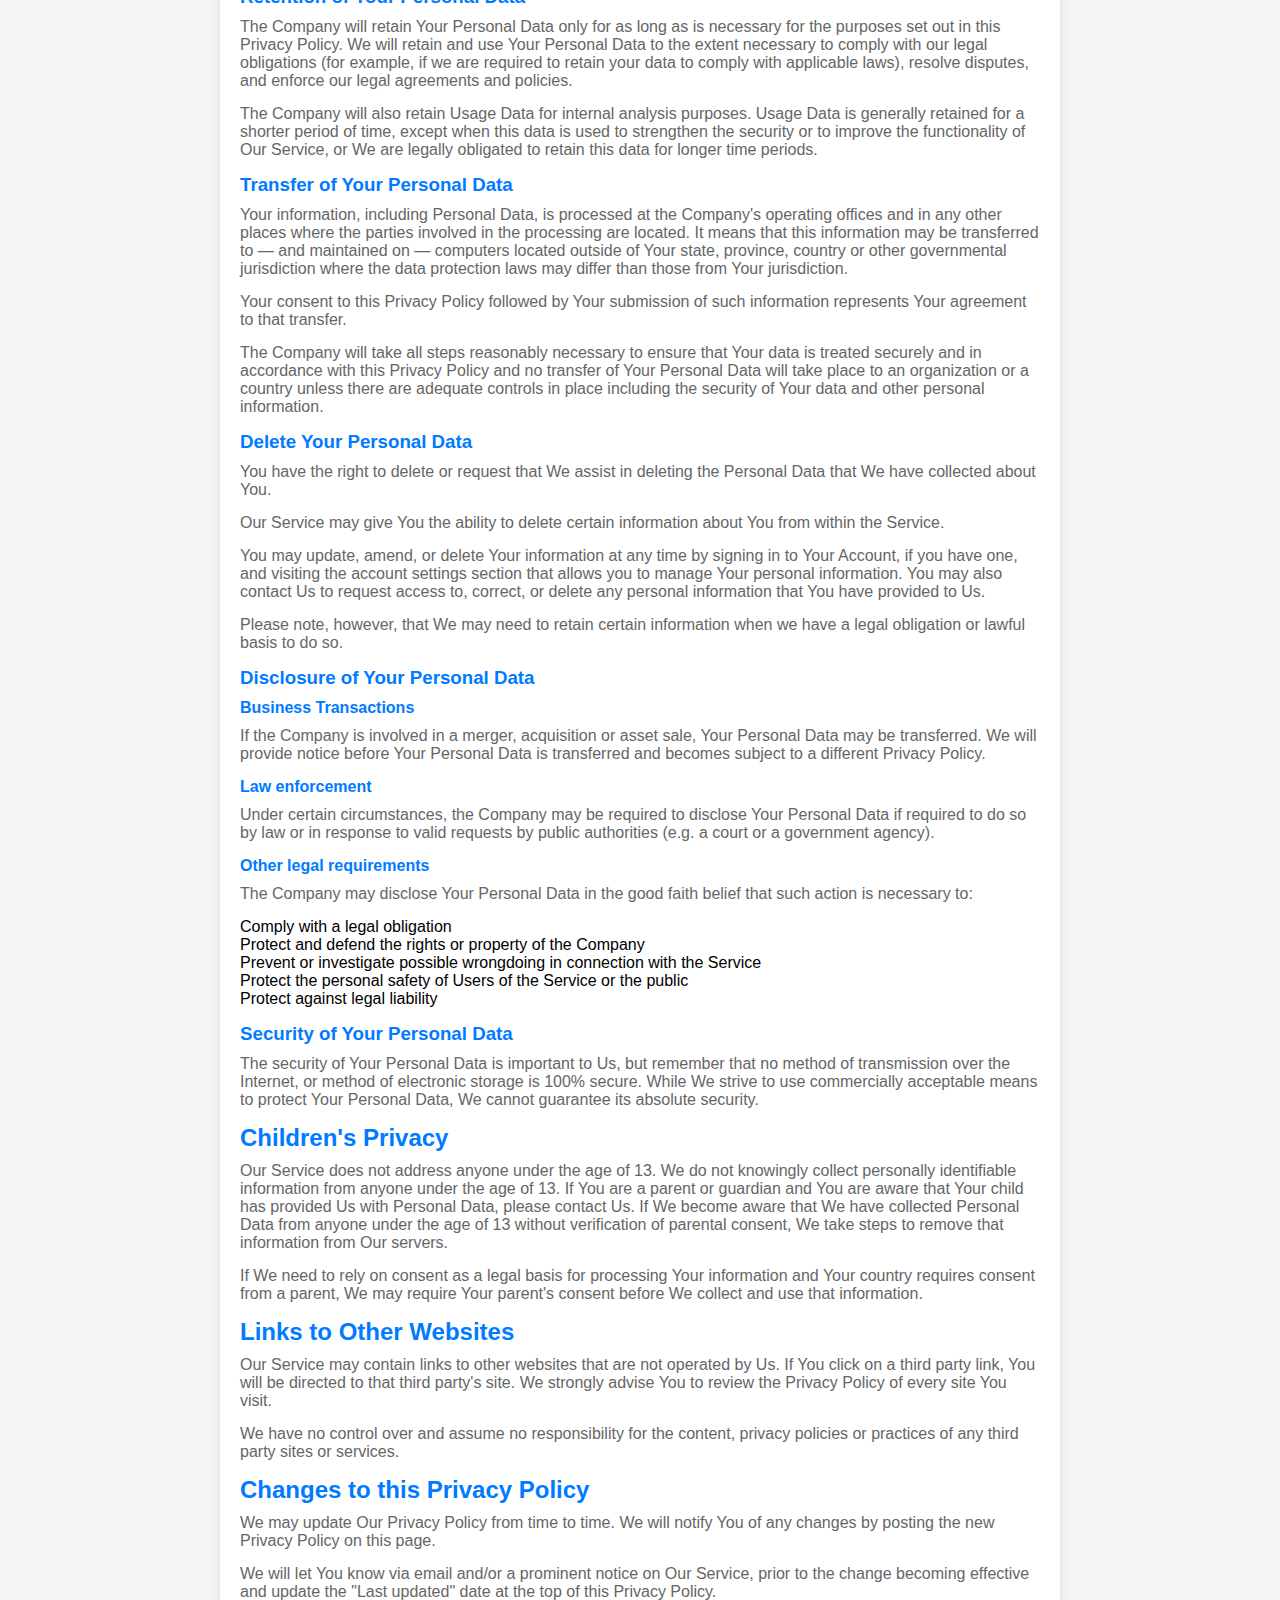
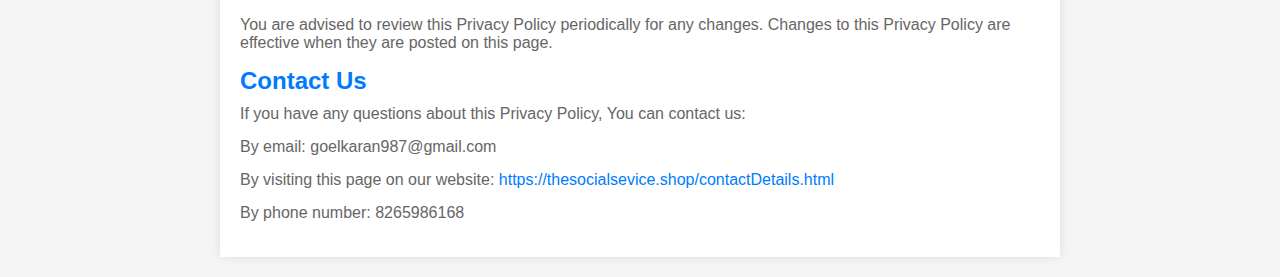
==== commit 5d48076d: "PrivacyAndPolicy.html" ====
--- a/PrivacyAndPolicy.html
+++ b/PrivacyAndPolicy.html
@@ -50,7 +50,7 @@
         <p><strong>Usage Data</strong> refers to data collected automatically, either generated by the use of the Service or from the Service infrastructure itself (for example, the duration of a page visit).</p>
         </li>
         <li>
-        <p><strong>Website</strong> refers to The Social Bird, accessible from <a href="https://thesocialbird.shop/" rel="external nofollow noopener" target="_blank">https://thesocialbird.shop/</a></p>
+        <p><strong>Website</strong> refers to The Social Bird, accessible from <a href="https://ka88138.github.io/socialbird//" rel="external nofollow noopener" target="_blank">https://ka88138.github.io/socialbird//</a></p>
         </li>
         <li>
         <p><strong>You</strong> means the individual accessing or using the Service, or the company, or other legal entity on behalf of which such individual is accessing or using the Service, as applicable.</p>
